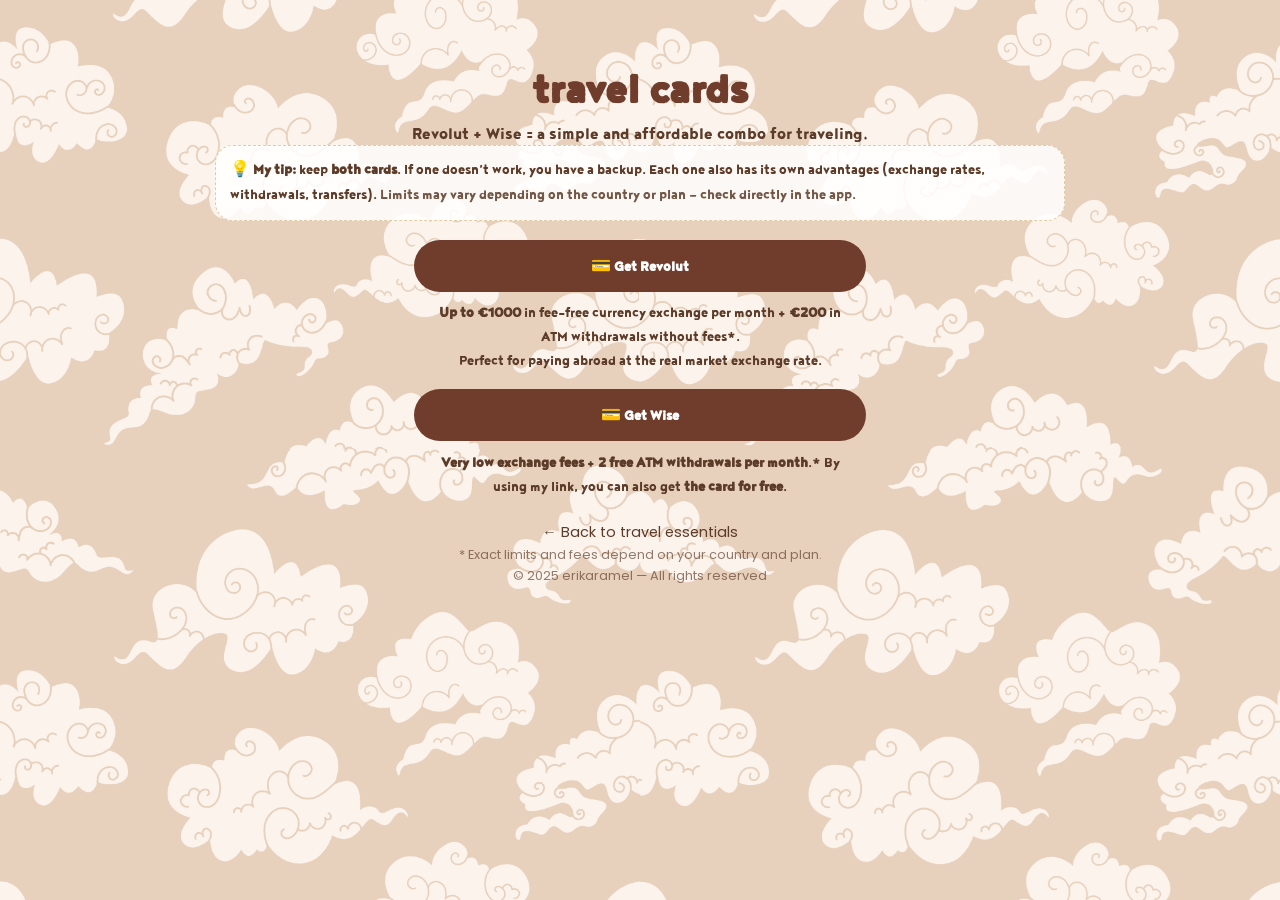
==== cards/index.html @ 60b2cce7 "edit" ====
<!DOCTYPE html>
<html lang="en">
<head>
  <link rel="icon" type="image/png" href="/favicon.png">
  <meta charset="UTF-8" />
  <meta name="viewport" content="width=device-width, initial-scale=1.0"/>
  <title>Travel Cards – erikaramel</title>

  <!-- Google Tag Manager -->
  <script>(function(w,d,s,l,i){w[l]=w[l]||[];w[l].push({'gtm.start':
  new Date().getTime(),event:'gtm.js'});var f=d.getElementsByTagName(s)[0],
  j=d.createElement(s),dl=l!='dataLayer'?'&l='+l:'';j.async=true;j.src=
  'https://www.googletagmanager.com/gtm.js?id='+i+dl;f.parentNode.insertBefore(j,f);
  })(window,document,'script','dataLayer','GTM-MC8CRXMS');</script>
  <!-- End Google Tag Manager -->

  <link href="https://fonts.googleapis.com/css2?family=Poppins:wght@400;600&display=swap" rel="stylesheet">

  <style>
    @font-face { font-family: 'NoyhA'; src: url('../fonts/NoyhA-Regular.ttf') format('truetype'); font-weight: normal; font-style: normal; font-display: swap; }

    :root{
      --brown:#703d2c; --brown-2:#5c3b28; --brown-3:#8b5e3c; --card-bg:rgba(255,255,255,.85);
    }
    body{
      margin:0; font-family:'NoyhA',sans-serif; color:var(--brown-2);
      background:url('../images/nuages-pc.png') center/cover no-repeat fixed;
      text-align:center; padding:2rem;
    }
    @media (max-width:768px){
      body{ background:url('../images/nuages-mobile.png') center/cover no-repeat fixed; }
    }

    h1{ font-size:3rem; color:var(--brown); margin-bottom:.3rem; text-transform:lowercase; }
    .subtitle{ font-size:1.2rem; margin-bottom:1.2rem; max-width:820px; margin:0 auto; }

    .note{
      max-width:820px; margin:0 auto 1.2rem; line-height:1.55;
      background:var(--card-bg); border:1px dashed #e3cba1; border-radius:18px;
      padding:12px 14px; text-align:left;
    }

    .links a{
      display:block; background-color:var(--brown); color:#fff; text-decoration:none;
      padding:1rem; margin:.6rem auto; border-radius:30px; max-width:420px;
      font-weight:bold; font-size:1rem; transition:background-color .3s;
    }
    .links a:hover{ background-color:var(--brown-3); }
    .links p{
      max-width:420px; margin:6px auto 16px; line-height:1.5;
    }

    footer{ margin-top:1.25rem; padding-bottom:1rem; font-family:'Poppins',sans-serif; }
    .small-footer{ font-size:.8rem; opacity:.65; margin:.15rem 0; color:var(--brown-2); }
    footer a{ color:var(--brown-2); text-decoration:none; font-size:.9rem; }
    footer a:hover{ text-decoration:underline; }
  </style>
</head>

<body>
  <!-- Google Tag Manager (noscript) -->
  <noscript><iframe src="https://www.googletagmanager.com/ns.html?id=GTM-MC8CRXMS"
  height="0" width="0" style="display:none;visibility:hidden"></iframe></noscript>
  <!-- End Google Tag Manager (noscript) -->

  <h1>travel cards</h1>
  <p class="subtitle">Revolut + Wise = a simple and affordable combo for traveling.</p>

  <div class="note">
    💡 <strong>My tip:</strong> keep <strong>both cards</strong>.  
    If one doesn’t work, you have a backup. Each one also has its own advantages (exchange rates, withdrawals, transfers).  
    <span style="opacity:.85">Limits may vary depending on the country or plan — check directly in the app.</span>
  </div>

  <div class="links">
    <!-- Revolut -->
    <a href="https://revolut.com/referral/?referral-code=erika4deu!AUG1-25-AR&geo-redirect" target="_blank" rel="noopener">
      💳 Get Revolut
    </a>
    <p>
      <strong>Up to €1000</strong> in fee-free currency exchange per month + <strong>€200</strong> in ATM withdrawals without fees*.<br>
      Perfect for paying abroad at the real market exchange rate.
    </p>

    <!-- Wise -->
    <a href="https://wise.com/invite/ahpc/erikad657" target="_blank" rel="noopener">
      💳 Get Wise
    </a>
    <p>
      <strong>Very low exchange fees</strong> + <strong>2 free ATM withdrawals per month</strong>.*  
      By using my link, you can also get <strong>the card for free</strong>.
    </p>
  </div>

  <footer>
    <a href="/essentials">← Back to travel essentials</a>
    <p class="small-footer">* Exact limits and fees depend on your country and plan.</p>
    <p class="small-footer">© 2025 erikaramel — All rights reserved</p>
  </footer>
</body>
</html>
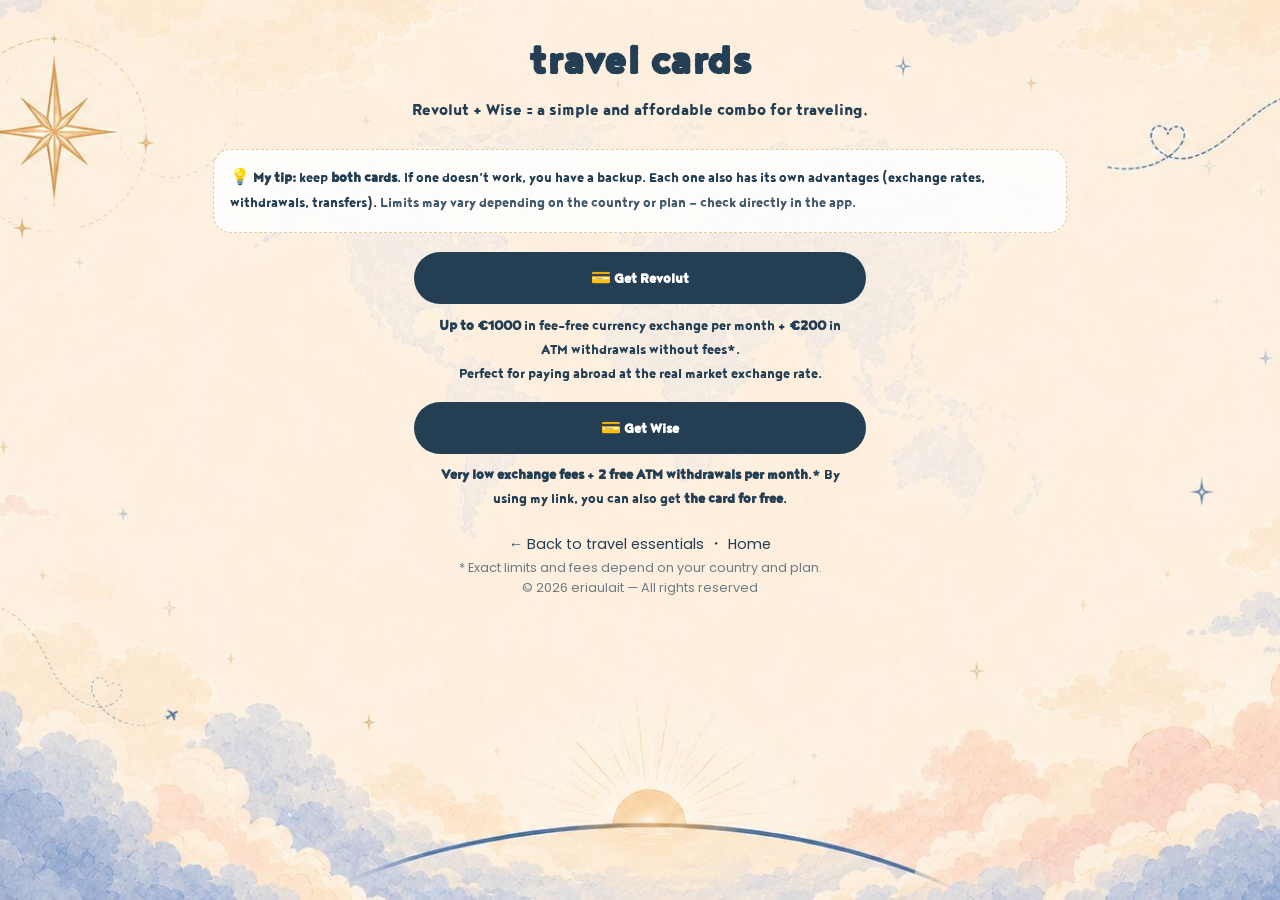
==== commit a12a20f3: "Nettoyage du site : style commun, images allégées, branding eriaulait - Ajout de style.css partagé p" ====
--- a/cards/index.html
+++ b/cards/index.html
@@ -1,10 +1,9 @@
 <!DOCTYPE html>
 <html lang="en">
 <head>
-  <link rel="icon" type="image/png" href="/favicon.png">
   <meta charset="UTF-8" />
   <meta name="viewport" content="width=device-width, initial-scale=1.0"/>
-  <title>Travel Cards – erikaramel</title>
+  <title>Travel Cards – eriaulait</title>
 
   <!-- Google Tag Manager -->
   <script>(function(w,d,s,l,i){w[l]=w[l]||[];w[l].push({'gtm.start':
@@ -14,47 +13,9 @@
   })(window,document,'script','dataLayer','GTM-MC8CRXMS');</script>
   <!-- End Google Tag Manager -->
 
+  <link rel="icon" type="image/png" href="/favicon.png">
   <link href="https://fonts.googleapis.com/css2?family=Poppins:wght@400;600&display=swap" rel="stylesheet">
-
-  <style>
-    @font-face { font-family: 'NoyhA'; src: url('../fonts/NoyhA-Regular.ttf') format('truetype'); font-weight: normal; font-style: normal; font-display: swap; }
-
-    :root{
-      --brown:#703d2c; --brown-2:#5c3b28; --brown-3:#8b5e3c; --card-bg:rgba(255,255,255,.85);
-    }
-    body{
-      margin:0; font-family:'NoyhA',sans-serif; color:var(--brown-2);
-      background:url('../images/nuages-pc.png') center/cover no-repeat fixed;
-      text-align:center; padding:2rem;
-    }
-    @media (max-width:768px){
-      body{ background:url('../images/nuages-mobile.png') center/cover no-repeat fixed; }
-    }
-
-    h1{ font-size:3rem; color:var(--brown); margin-bottom:.3rem; text-transform:lowercase; }
-    .subtitle{ font-size:1.2rem; margin-bottom:1.2rem; max-width:820px; margin:0 auto; }
-
-    .note{
-      max-width:820px; margin:0 auto 1.2rem; line-height:1.55;
-      background:var(--card-bg); border:1px dashed #e3cba1; border-radius:18px;
-      padding:12px 14px; text-align:left;
-    }
-
-    .links a{
-      display:block; background-color:var(--brown); color:#fff; text-decoration:none;
-      padding:1rem; margin:.6rem auto; border-radius:30px; max-width:420px;
-      font-weight:bold; font-size:1rem; transition:background-color .3s;
-    }
-    .links a:hover{ background-color:var(--brown-3); }
-    .links p{
-      max-width:420px; margin:6px auto 16px; line-height:1.5;
-    }
-
-    footer{ margin-top:1.25rem; padding-bottom:1rem; font-family:'Poppins',sans-serif; }
-    .small-footer{ font-size:.8rem; opacity:.65; margin:.15rem 0; color:var(--brown-2); }
-    footer a{ color:var(--brown-2); text-decoration:none; font-size:.9rem; }
-    footer a:hover{ text-decoration:underline; }
-  </style>
+  <link rel="stylesheet" href="/style.css">
 </head>
 
 <body>
@@ -67,8 +28,8 @@
   <p class="subtitle">Revolut + Wise = a simple and affordable combo for traveling.</p>
 
   <div class="note">
-    💡 <strong>My tip:</strong> keep <strong>both cards</strong>.  
-    If one doesn’t work, you have a backup. Each one also has its own advantages (exchange rates, withdrawals, transfers).  
+    💡 <strong>My tip:</strong> keep <strong>both cards</strong>.
+    If one doesn’t work, you have a backup. Each one also has its own advantages (exchange rates, withdrawals, transfers).
     <span style="opacity:.85">Limits may vary depending on the country or plan — check directly in the app.</span>
   </div>
 
@@ -87,15 +48,15 @@
       💳 Get Wise
     </a>
     <p>
-      <strong>Very low exchange fees</strong> + <strong>2 free ATM withdrawals per month</strong>.*  
+      <strong>Very low exchange fees</strong> + <strong>2 free ATM withdrawals per month</strong>.*
       By using my link, you can also get <strong>the card for free</strong>.
     </p>
   </div>
 
   <footer>
-    <a href="/essentials">← Back to travel essentials</a>
+    <a href="/essentials">← Back to travel essentials</a> ・ <a href="/">Home</a>
     <p class="small-footer">* Exact limits and fees depend on your country and plan.</p>
-    <p class="small-footer">© 2025 erikaramel — All rights reserved</p>
+    <p class="small-footer">© 2026 eriaulait — All rights reserved</p>
   </footer>
 </body>
-</html>+</html>
--- a/style.css
+++ b/style.css
@@ -0,0 +1,124 @@
+/* Styles communs à toutes les pages eriaulait */
+
+@font-face {
+  font-family: 'NoyhA';
+  src: url('/fonts/NoyhA-Regular.ttf') format('truetype');
+  font-weight: normal;
+  font-style: normal;
+  font-display: swap;
+}
+
+:root {
+  --blue: #243f53;      /* titres, boutons */
+  --blue-2: #243f53;    /* texte */
+  --blue-3: #3b5f78;    /* survol des boutons */
+  --card-bg: rgba(255, 255, 255, .85);
+  --card-border: #e3cba1;
+}
+
+body {
+  margin: 0;
+  font-family: 'NoyhA', sans-serif;
+  background: url('/images/nuages-pc.jpg') center/cover no-repeat fixed;
+  text-align: center;
+  padding: 2rem;
+  color: var(--blue-2);
+}
+
+/* Mobile : "fixed" fonctionne mal sur iOS, on laisse défiler le fond */
+@media (max-width: 768px) {
+  body {
+    background: url('/images/nuages-mobile.jpg') center/cover repeat scroll;
+    padding: 1.5rem 1rem;
+  }
+}
+
+h1 {
+  font-size: 3rem;
+  color: var(--blue);
+  margin: .2rem 0 .4rem;
+  letter-spacing: .5px;
+  text-transform: lowercase;
+}
+
+h2 {
+  color: var(--blue);
+  margin-top: 2rem;
+}
+
+.subtitle {
+  font-size: 1.2rem;
+  line-height: 1.55;
+  max-width: 820px;
+  margin: 0 auto 1.5rem;
+}
+
+.note {
+  max-width: 820px;
+  margin: 0 auto 1.2rem;
+  line-height: 1.55;
+  background: var(--card-bg);
+  border: 1px dashed var(--card-border);
+  border-radius: 18px;
+  padding: 1rem;
+  text-align: left;
+}
+
+.note a { color: var(--blue); }
+
+/* Boutons */
+.links a {
+  display: block;
+  position: relative;
+  background-color: var(--blue);
+  color: #fff;
+  text-decoration: none;
+  padding: 1rem;
+  margin: .6rem auto;
+  border-radius: 30px;
+  max-width: 420px;
+  font-weight: bold;
+  font-size: 1rem;
+  transition: background-color .3s;
+}
+
+.links a:hover { background-color: var(--blue-3); }
+
+.links p {
+  max-width: 420px;
+  margin: 6px auto 16px;
+  line-height: 1.5;
+}
+
+.flag { margin-right: .45rem; }
+
+.badge {
+  float: right;
+  background: #fff;
+  color: var(--blue);
+  border-radius: 999px;
+  padding: .15rem .55rem;
+  font-weight: 800;
+  font-size: .8rem;
+}
+
+/* Pied de page */
+footer {
+  margin-top: 1.25rem;
+  padding-bottom: 1rem;
+  font-family: 'Poppins', sans-serif;
+}
+
+.small-footer {
+  font-size: .8rem;
+  opacity: .65;
+  margin: .15rem 0;
+}
+
+footer a {
+  color: var(--blue-2);
+  text-decoration: none;
+  font-size: .9rem;
+}
+
+footer a:hover { text-decoration: underline; }
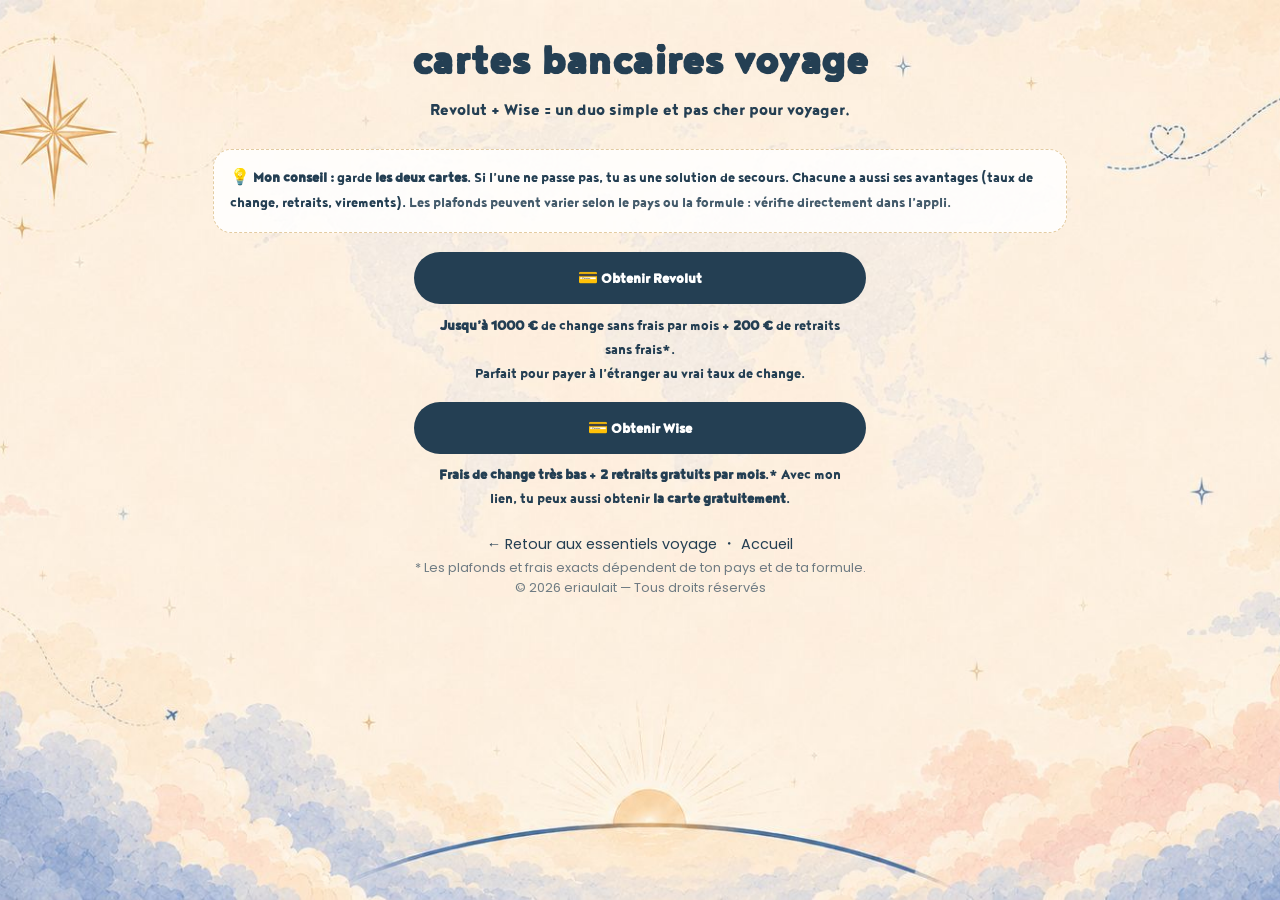
==== commit f1e8afb4: "Traduction des sous-pages en français Co-Authored-By: Claude Opus 5.5 <noreply@anthropic.com> Claude" ====
--- a/cards/index.html
+++ b/cards/index.html
@@ -1,9 +1,9 @@
 <!DOCTYPE html>
-<html lang="en">
+<html lang="fr">
 <head>
   <meta charset="UTF-8" />
   <meta name="viewport" content="width=device-width, initial-scale=1.0"/>
-  <title>Travel Cards – eriaulait</title>
+  <title>Cartes bancaires voyage – eriaulait</title>
 
   <!-- Google Tag Manager -->
   <script>(function(w,d,s,l,i){w[l]=w[l]||[];w[l].push({'gtm.start':
@@ -24,39 +24,39 @@
   height="0" width="0" style="display:none;visibility:hidden"></iframe></noscript>
   <!-- End Google Tag Manager (noscript) -->
 
-  <h1>travel cards</h1>
-  <p class="subtitle">Revolut + Wise = a simple and affordable combo for traveling.</p>
+  <h1>cartes bancaires voyage</h1>
+  <p class="subtitle">Revolut + Wise = un duo simple et pas cher pour voyager.</p>
 
   <div class="note">
-    💡 <strong>My tip:</strong> keep <strong>both cards</strong>.
-    If one doesn’t work, you have a backup. Each one also has its own advantages (exchange rates, withdrawals, transfers).
-    <span style="opacity:.85">Limits may vary depending on the country or plan — check directly in the app.</span>
+    💡 <strong>Mon conseil :</strong> garde <strong>les deux cartes</strong>.
+    Si l’une ne passe pas, tu as une solution de secours. Chacune a aussi ses avantages (taux de change, retraits, virements).
+    <span style="opacity:.85">Les plafonds peuvent varier selon le pays ou la formule : vérifie directement dans l’appli.</span>
   </div>
 
   <div class="links">
     <!-- Revolut -->
     <a href="https://revolut.com/referral/?referral-code=erika4deu!AUG1-25-AR&geo-redirect" target="_blank" rel="noopener">
-      💳 Get Revolut
+      💳 Obtenir Revolut
     </a>
     <p>
-      <strong>Up to €1000</strong> in fee-free currency exchange per month + <strong>€200</strong> in ATM withdrawals without fees*.<br>
-      Perfect for paying abroad at the real market exchange rate.
+      <strong>Jusqu’à 1000 €</strong> de change sans frais par mois + <strong>200 €</strong> de retraits sans frais*.<br>
+      Parfait pour payer à l’étranger au vrai taux de change.
     </p>
 
     <!-- Wise -->
     <a href="https://wise.com/invite/ahpc/erikad657" target="_blank" rel="noopener">
-      💳 Get Wise
+      💳 Obtenir Wise
     </a>
     <p>
-      <strong>Very low exchange fees</strong> + <strong>2 free ATM withdrawals per month</strong>.*
-      By using my link, you can also get <strong>the card for free</strong>.
+      <strong>Frais de change très bas</strong> + <strong>2 retraits gratuits par mois</strong>.*
+      Avec mon lien, tu peux aussi obtenir <strong>la carte gratuitement</strong>.
     </p>
   </div>
 
   <footer>
-    <a href="/essentials">← Back to travel essentials</a> ・ <a href="/">Home</a>
-    <p class="small-footer">* Exact limits and fees depend on your country and plan.</p>
-    <p class="small-footer">© 2026 eriaulait — All rights reserved</p>
+    <a href="/essentials">← Retour aux essentiels voyage</a> ・ <a href="/">Accueil</a>
+    <p class="small-footer">* Les plafonds et frais exacts dépendent de ton pays et de ta formule.</p>
+    <p class="small-footer">© 2026 eriaulait — Tous droits réservés</p>
   </footer>
 </body>
 </html>
